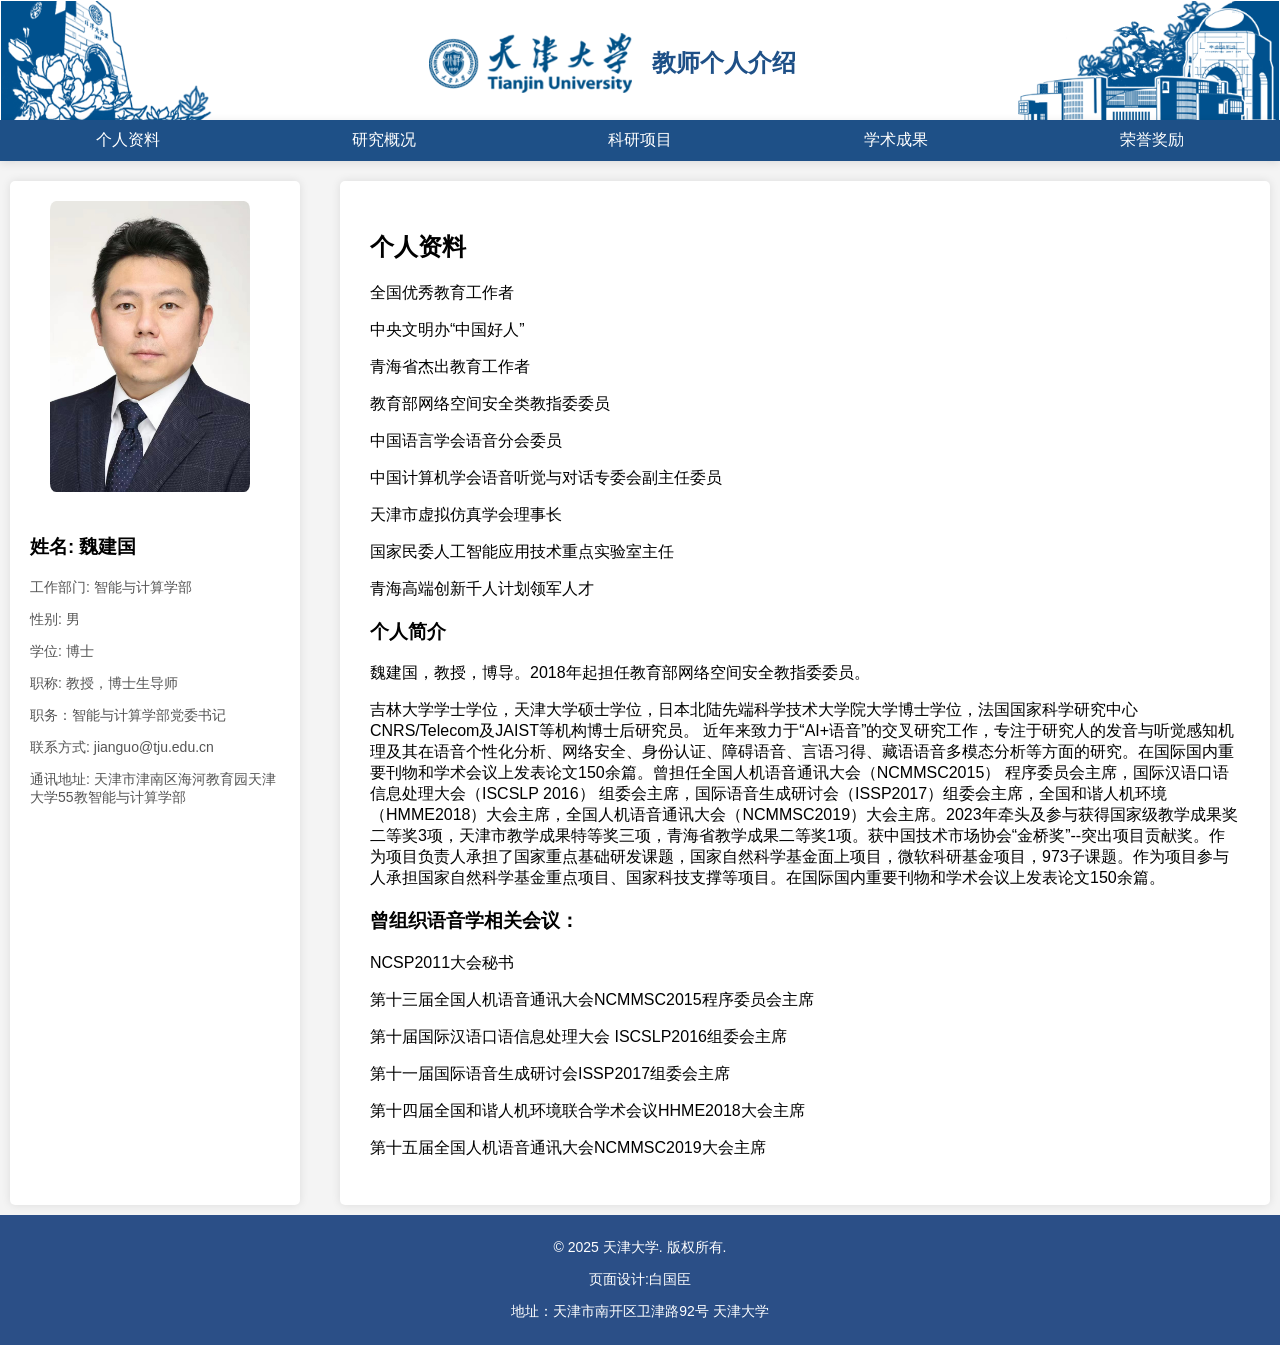
==== index.html @ ad2f8767 "Add files via upload" ====
<!-- 🌥️2025年7月2日🌧️-->
<!-- 第10.3版本-->
<!-- 更新内容：
    1. 增加手势切换操作；
-->

<!-- 🌧️2025年7月1日🌥️-->
<!-- 第10.2版本-->
<!-- 更新内容：
    1. 使用本地jquery；
-->


<!-- ⛈️2025年6月30日-->
<!-- 第10版本-->
<!-- 更新内容：
    1. 多平台兼容性；
    2. 修复页面不显示的问题；
-->
<!-- 🌦️2024年11月18日☀️-->
<!-- 第9版本-->
<!-- 更新内容：
    1. 更新页面；
    2. 加入jQuery;
-->


<!DOCTYPE html>
<html lang="zh">

<head>
    <meta charset="UTF-8">
    <meta name="viewport" content="width=device-width, initial-scale=1.0">
    <title>🎓魏建国教授</title>
    <link rel="stylesheet" href="styles.css">

    <!-- <script src="https://lf3-cdn-tos.bytecdntp.com/cdn/expire-1-M/jquery/3.5.0/jquery.min.js"></script> -->
    <script src="jquery.min.js"></script>
    <!-- <script src="https://apps.bdimg.com/libs/jquery/3.5.0/jquery.min.js"></script> -->
</head>

<body>
    <!-- Header区域 -->
    <div class="header-background">
        <div class="header-content">
            <!-- 左侧：插图 -->
            <div class="header-left">
                <img src="logo_yx_left.png" alt="插图" class="illustration">
            </div>
            <!--中间：logo标题-->
            <div class="header-center">
                <img src="logo.png" alt="网站logo" class="logo">
                <h1> 教师个人介绍</h1>
            </div>
            <!-- 右侧：插图 -->
            <div class="header-right">
                <img src="logo_yx_right.png" alt="插图" class="illustration">
            </div>
        </div>
    </div>

    <!-- 导航栏 -->
    <ul class="navbar">
        <li class="nav-item" data-target="profile">个人资料</li>
        <li class="nav-item" data-target="research">研究概况</li>
        <li class="nav-item" data-target="projects">科研项目</li>
        <li class="nav-item" data-target="publications">学术成果</li>
        <li class="nav-item" data-target="awards">荣誉奖励</li>
    </ul>

    <div class="container">
        <!-- 左侧个人信息 -->
        <div class="sidebar">
            <img src="wei.png" alt="头像" class="avatar">
            <div class="profile-info">
                <h3>姓名: 魏建国</h3>
                <p>工作部门: 智能与计算学部</p>
                <p>性别: 男</p>
                <p>学位: 博士</p>
                <p>职称: 教授，博士生导师</p>
                <p>职务：智能与计算学部党委书记</p>
                <p>联系方式: jianguo@tju.edu.cn</p>
                <p>通讯地址: 天津市津南区海河教育园天津大学55教智能与计算学部</p>
            </div>
        </div>

        <!-- 右侧内容区 -->
        <div class="main-content">
            <!-- 模块内容 -->
            <div class="content">
                <div id="profile" class="module">
                    <h2>个人资料</h2>

                    <p>全国优秀教育工作者</p>
                    <p>中央文明办“中国好人”</p>
                    <p>青海省杰出教育工作者</p>
                    <p>教育部网络空间安全类教指委委员</p>
                    <p>中国语言学会语音分会委员</p>
                    <p>中国计算机学会语音听觉与对话专委会副主任委员</p>
                    <p>天津市虚拟仿真学会理事长</p>
                    <p>国家民委人工智能应用技术重点实验室主任</p>
                    <p>青海高端创新千人计划领军人才</p>

                    <h3>个人简介</h3>
                    魏建国，教授，博导。2018年起担任教育部网络空间安全教指委委员。
                    <p>吉林大学学士学位，天津大学硕士学位，日本北陆先端科学技术大学院大学博士学位，法国国家科学研究中心CNRS/Telecom及JAIST等机构博士后研究员。
                        近年来致力于“AI+语音”的交叉研究工作，专注于研究人的发音与听觉感知机理及其在语音个性化分析、网络安全、身份认证、障碍语音、言语习得、藏语语音多模态分析等方面的研究。在国际国内重要刊物和学术会议上发表论文150余篇。曾担任全国人机语音通讯大会（NCMMSC2015）
                        程序委员会主席，国际汉语口语信息处理大会（ISCSLP 2016）
                        组委会主席，国际语音生成研讨会（ISSP2017）组委会主席，全国和谐人机环境（HMME2018）大会主席，全国人机语音通讯大会（NCMMSC2019）大会主席。2023年牵头及参与获得国家级教学成果奖二等奖3项，天津市教学成果特等奖三项，青海省教学成果二等奖1项。获中国技术市场协会“金桥奖”--突出项目贡献奖。作为项目负责人承担了国家重点基础研发课题，国家自然科学基金面上项目，微软科研基金项目，973子课题。作为项目参与人承担国家自然科学基金重点项目、国家科技支撑等项目。在国际国内重要刊物和学术会议上发表论文150余篇。

                    <h3>曾组织语音学相关会议：</h3>
                    <p>NCSP2011大会秘书</p>
                    <p>第十三届全国人机语音通讯大会NCMMSC2015程序委员会主席</p>
                    <p>第十届国际汉语口语信息处理大会 ISCSLP2016组委会主席</p>
                    <p>第十一届国际语音生成研讨会ISSP2017组委会主席</p>
                    <p>第十四届全国和谐人机环境联合学术会议HHME2018大会主席</p>
                    <p>第十五届全国人机语音通讯大会NCMMSC2019大会主席</p>
                </div>
                <div id="research" class="module">
                    <h2>研究概况</h2>
                    <p>团队在言语科学及人工智能相关领域主要开展工作包括：1）人机智能交互 2）医学图像处理 3）语音机器学习 4）发音观测系统 5）智能感知 6）视听多媒体认知计算
                        7）类脑智能计算等与语音识别、信号处理和医疗健康等相关领域的研究，以期为语音学相关领域在学术和应用等方面的发展做出一定的贡献和推动。</p>

                    <div class="research-content">
                        <h3>科研设备</h3>
                        <p>团队目前拥有的硬件配置包括：静音室（1间）、配套实践室（1间）、机器人（2台）、三维打印机（3台）、超声仪（6台）、EMA、PEG、EPGG、电声门仪、光声门仪、根据学生人数配备的专用笔记本（或台式电脑）、工作站（4台）等硬件设备。软件配置包括：实验室传承的研究课题的处理系统
                            和自身研制和改装的数据采集设备。</p>

                        <h3>团队研究内容</h3>
                        <h4>1. 人机智能交互</h4>
                        <div class="research-item">
                            <img src="1.png" alt="交互" class="research_img">
                            <p class="research-description">图1 人机交互设备. a: 人机智能交互整体架构. b: 交互式传感器（组件传感器和装配）</p>
                        </div>

                        <h4>2. 发音相关医学图像处理</h4>
                        <div class="research-item">
                            <img src="2.png" alt="处理" class="research_img">
                            <p>图2 医学图像处理. a: 舌运动超声成像轮廓提取. b: 舌运动磁共振成像轮廓提取.</p>
                            <p class="research-description">
                                医学图像处理是一个快速发展的领域，其中舌运动的图像分析是研究的热点之一。舌运动超声成像轮廓提取和舌运动磁共振成像轮廓提取是该领域的核心技术。通过精确提取舌头的轮廓，我们可以深入研究舌头的运动规律，为言语病理学、语音识别等领域提供重要的数据支持。超声成像具有实时性强、无辐射等优点，适用于动态舌运动的研究；而磁共振成像则能提供高分辨率的图像，有助于对舌头内部结构的精细分析。两种成像方式的结合，将为我们全面了解舌运动提供更丰富的影像学信息。
                            </p>
                        </div>

                        <h4>3. 个性化语音机理研究</h4>
                        <div class="research-item">
                            <img src="3.png" alt="个性化" class="research_img">
                            <p>图3 应用于个性化机理的机器学习.</p>
                            <p class="research-description">
                                个性化语音机理研究是一个旨在深入理解人类语音个性化特征的跨学科研究领域。它结合了语音学、声学、语言学、计算机科学等多个学科，旨在揭示不同个体在发音方式、声学特征、语言习惯等方面的差异，并建立相应的数学模型和计算方法。
                            </p>
                        </div>

                        <h4>4. 新型发音运动观测系统</h4>
                        <div class="research-item">
                            <img src="4_1.png" alt="发音" class="research_img">
                            <p>图4-1 发音观测系统的数据采集设备. a: 口鼻气流计. b: 声带观测系统.</p>
                            <p class="research-description">
                                发音观测系统是语音学研究和语音病理学诊断的重要工具，它通过采集发音过程中的各种生理和声学信号，帮助我们深入了解发音机制，诊断发音障碍，并为语音合成、语音识别等应用提供基础数据。
                            </p>
                            <p>口鼻气流计是一种用于测量口鼻气流速率和气量的仪器。它通过放置在口鼻处的传感器，实时监测说话者在发音过程中呼出的气流。</p>
                            <p>声带观测系统用于直接观察声带的振动，从而了解声带的运动模式、振动幅度和闭合程度等信息。</p>

                            <img src="4_2.png" alt="发音" class="research_img">
                            <p>图4-2 基于超声成像的多模态数据分析系统设备. a: 系统架构. b: 数据采集头盔. c: 可更换数据采集组件. d: 一体式采集设备. e: 可穿戴设备. f:
                                采集相关传感器.
                            </p>

                        </div>

                        <h4>5. 智能感知</h4>
                        <div class="research-item">
                            <img src="5.png" alt="感知" class="research_img">
                            <p>图5 人脑听觉系统启发的多模态听觉前端计算模型.</p>
                            <p class="research-description">
                                人脑的听觉系统是一个极其复杂的系统，它能够从嘈杂的环境中提取出有用的声音信息，并进行高效的处理和理解。受到人脑听觉系统的启发，研究者们提出并发展了多模态听觉前端计算模型，旨在模拟人脑的听觉处理过程，提升机器对音频信息的感知和理解能力。
                            </p>
                        </div>

                        <h4>6. 视听多媒体认知计算</h4>
                        <div class="research-item">
                            <img src="6.png" alt="媒体" class="research_img">
                            <p>图6 视听多媒体认知计算. a: 技术框架. b: 表现系统.</p>
                        </div>

                        <h4>7. 类脑智能计算</h4>
                        <div class="research-item">
                            <img src="7.png" alt="类脑" class="research_img">
                            <p>图7 仿脑架构神经网络</p>
                        </div>
                    </div>


                </div>
                <div id="projects" class="module">
                    <h2>科研项目</h2>

                    <p>• 国家自然科学基金联合基金项目：面向远场并发声学事件的深度实时分离研究，主持</p>
                    <p>• 国家自然科学基金面上项目：基于自适应频率尺度变换的骨导鼾声识别关键技术研究，主持</p>
                    <p>• 国家自然科学基金面上项目：基于观测图像的发音器官运动合成研究，主持</p>
                    <p>• 国家重点研发计划课题：刑事执行监督多源异构信息自动提取、分析匹配和信息交换关键技术与装备，主持</p>
                    <p>• 973子课题：面向互联网规模的群体用户语音交互建模与验证研究，主持</p>
                    <p>• 国家自然科学基金重点项目：语音产生过程的神经生理建模与控制，参与</p>
                    <p>• 国家科技支撑子课题：数字家庭服务仿真与验证系统研究，参与</p>


                </div>
                <div id="publications" class="module">
                    <h2>学术成果</h2>


                    <h3>学术论文</h3>
                    <div class="papers-list">
                        <div class="paper-item">
                            <p class="paper-title"> Zhang R, Wei J, Lu X, et al. Unsupervised Adaptive Speaker
                                Recognition by Coupling-Regularized Optimal Transport. IEEE/ACM Transactions on Audio,
                                Speech, and Language Processing. 2024.</p>
                            <p class="paper-title">Zhang R, Wei J, Lu X, et al. Self-Supervised Domain Exploration with
                                an Optimal Transport Regularization for Open Set Cross-Domain Speech Emotion
                                Recognition. Paper presented at: ICASSP 2024-2024 IEEE International Conference on
                                Acoustics, Speech and Signal Processing (ICASSP)2024.</p>
                            <p class="paper-title"> Zhang H, Lu W, Wei J, Huang X, Yang X, Lu X. Efficient Singular
                                Spectrum Mode Ensemble for Extracting Wide-Band Components in Overlapping Spectral
                                Environments. IEEE Transactions on Signal Processing. 2024. 2. </p>
                            <p class="paper-title"> Yang X, Ke W, Wei J. Plug-and-play learnable EMD module for
                                time-domain speech separation. Applied Acoustics. 2024;226:110210.</p>
                            <p class="paper-title"> Yang W, Wei J, Lu W, Li L, Lu X. Robust Channel Learning for
                                Large-Scale Radio Speaker Verification. arXiv preprint arXiv:240610956. 2024.</p>
                            <p class="paper-title"> Xie Z, Wei J, Lu W, Li Z, Wang C, Zhang G. EEG-Based Fast Auditory
                                Attention Detection in Real-Life Scenarios Using Time-Frequency Attention Mechanism.
                                Paper presented at: ICASSP 2024-2024 IEEE International Conference on Acoustics, Speech
                                and Signal Processing (ICASSP)2024.</p>
                            <p class="paper-title"> Wei J, Bai G, Lu W, Dang J. Decoding the dancing of the tongue: A
                                model-based learning approach to phonetic targets in coarticulation. The Journal of the
                                Acoustical Society of America. 2024;156(4):2485-2496.</p>
                            <p class="paper-title"> Wang X, Lu W, Li S, Zheng K, Xu J, Wei J. Semisupervised Medical
                                Image Segmentation through Prototype‐Based Mutual Consistency Learning. International
                                Journal of Intelligent Systems. 2024;2024(1):9928155.</p>
                            <p class="paper-title"> Sun Z, Hou Q, Tijsseling AS, Lian J, Wei J. Smoothed particle
                                hydrodynamics with diffusive flux for advection–diffusion equation with discontinuities.
                                Computers & Mathematics with Applications. 2024;160:70-85.</p>
                            <p class="paper-title"> Li Y, Wei J, Fang Q, Lu X. Evaluation of an Improved Ultrasonic
                                Imaging Helmet for Observing Articulatory Data. Paper presented at: ICASSP 2024-2024
                                IEEE International Conference on Acoustics, Speech and Signal Processing (ICASSP)2024.
                            </p>
                            <p class="paper-title"> Li G, Hou J, Liu Y, Wei J. MVIB-DVA: Learning minimum sufficient
                                multi-feature speech emotion embeddings under dual-view aware. Expert Systems with
                                Applications. 2024;246:123110.</p>
                            <p class="paper-title"> Lei X, Lu W, Yong J, Wei J. RFF-PoseNet: A 6D Object Pose Estimation
                                Network Based on Robust Feature Fusion in Complex Scenes. Electronics. 2024;13(17):3518.
                            </p>
                            <p class="paper-title"> Lei X, Lu W, Yong J, Wei J. A Robust AR-DSNet Tracking Registration
                                Method in Complex Scenarios. Electronics. 2024;13(14):2807.</p>
                            <p class="paper-title"> Ke W, Hou Q, Liu Y, Song X, Wei J. SARN: Script-Aware Recognition
                                Network for scene multilingual text recognition. Expert Systems with Applications.
                                2024;250:123753.</p>
                            <p class="paper-title"> Jia Y, Wei J, Wang X, et al. Graphologue: Bridging RDBMS and Graph
                                Databases with Natural Language Interfaces. Paper presented at: International Conference
                                on Database Systems for Advanced Applications2024.</p>
                            <p class="paper-title"> Hou Q, Li Y, Singh VP, Sun Z, Wei J. Physics-informed neural network
                                for solution of forward and inverse kinematic wave problems. Journal of Hydrology.
                                2024;633:130934.</p>
                            <p class="paper-title"> Guo N, Wei J, Li Y, Lu W, Tao J. Zero-shot voice conversion based on
                                feature disentanglement. Speech Communication. 2024;165:103143.</p>
                            <p class="paper-title"> Guo M, Wei J, Zhang R, Zhao Y, Fang Q. Multi-modal co-learning for
                                silent speech recognition based on ultrasound tongue images. Speech Communication.
                                2024;165:103140.</p>
                            <p class="paper-title"> Deng T, Wei J, Yang J, et al. Breaking the Corpus Bottleneck for
                                Multi-dialect Speech Recognition with Flexible Adapters. Paper presented at:
                                International Conference on Artificial Neural Networks2024.</p>
                            <p class="paper-title"> Chu R, Wei J, Lu W, Dong C, Chen Y. MFS-DBF: A trustworthy
                                multichannel feature sieve and decision boundary formulation system for Obstructive
                                Sleep Apnea detection. Computers in Biology and Medicine. 2024;179:108842.</p>
                            <p class="paper-title"> Zhu Z, Chi Y, Zhang Z, Honda K, Wei J. Transvelar nasal coupling
                                contributing to speaker characteristics in non-nasal vowels. Paper presented at: Proc.
                                Interspeech2023.</p>
                            <p class="paper-title"> Zhao Y, Wei J. Holistic Spatial Reasoning for Chinese Spatial
                                Language Understanding. Applied Sciences. 2023;13(21):11712.</p>
                            <p class="paper-title"> Zhao Y, Fei H, Cao Y, et al. Constructing holistic spatio-temporal
                                scene graph for video semantic role labeling. Paper presented at: Proceedings of the
                                31st ACM International Conference on Multimedia2023.</p>
                            <p class="paper-title"> Zhang R, Wei J, Lu X, et al. TMS: Temporal multi-scale in time-delay
                                neural network for speaker verification. Applied Intelligence. 2023;53(22):26497-26517.
                            </p>
                            <p class="paper-title"> Zhang R, Wei J, Lu X, et al. Optimal transport with a diversified
                                memory bank for cross-domain speaker verification. Paper presented at: ICASSP 2023-2023
                                IEEE International Conference on Acoustics, Speech and Signal Processing (ICASSP)2023.
                            </p>
                            <p class="paper-title"> Zhang R, Wei J, Lu X, et al. Self-supervised learning based domain
                                regularization for mask-wearing speaker verification. Speech Communication.
                                2023;152:102953.</p>
                            <p class="paper-title"> Zhang R, Wei J, Lu X, et al. SOT: Self-supervised Learning-Assisted
                                Optimal Transport for Unsupervised Adaptive Speech Emotion Recognition. Paper presented
                                at: Proc. INTERSPEECH2023.</p>
                            <p class="paper-title"> Yu Z, Jin D, Wei J, et al. TeKo: Text-Rich Graph Neural Networks
                                With External Knowledge. IEEE Transactions on Neural Networks and Learning Systems.
                                2023.</p>
                            <p class="paper-title"> Yong J, Wei J, Wang Y, Dang J, Sun Y. Design and Fabrication of
                                Mobile Visual Emergency Command Hall Based on Virtual Reality. Paper presented at: 2023
                                IEEE 3rd International Conference on Data Science and Computer Application (ICDSCA)2023.
                            </p>
                            <p class="paper-title"> Yong J, Wei J, Wang Y, Dang J, Lei X, Lu W. Heterogeneity in
                                extended reality influences procedural knowledge gain and operation training. IEEE
                                Transactions on Learning Technologies. 2023;16(6):1014-1033.</p>
                            <p class="paper-title"> Yong J, Dang J, Wang Y, Wei J, Lu Y. Research and Exploration on
                                Innovation and Entrepreneurship Practice Education System for Railway Transportation
                                Specialists. Paper presented at: International Conference of Pioneering Computer
                                Scientists, Engineers and Educators2023.</p>
                            <p class="paper-title"> Yangzhuoma Q, Khysru K, Maji W, Wei J. Research on the
                                classification method of knowledge question intention for Tibetan language curriculum.
                                Paper presented at: Proceedings of the 5th ACM International Conference on Multimedia in
                                Asia Workshops2023.</p>
                            <p class="paper-title"> Yang Z, Khysru K, Zhu Y, Daijicuo L, Wei J. Automatic Labeling of
                                Tibetan Prosodic Boundary Based on Speech Synthesis Tasks. Paper presented at:
                                Proceedings of the 5th ACM International Conference on Multimedia in Asia Workshops2023.
                            </p>
                            <p class="paper-title"> Yang X, Zhang H, Lu Y, et al. LaSNet: An end-to-end network based on
                                steering vector filter for sound source localization and separation. Applied Acoustics.
                                2023;212:109562.</p>
                            <p class="paper-title"> Yang J, Wei J, Khysru K, et al. Effective Fine-tuning Method for
                                Tibetan Low-resource Dialect Speech Recognition. Paper presented at: 2023 Asia Pacific
                                Signal and Information Processing Association Annual Summit and Conference (APSIPA
                                ASC)2023.</p>
                            <p class="paper-title"> Liu J, Hou Q, Wei J, Sun Z. ESR-PINNs: Physics-informed neural
                                networks with expansion-shrinkage resampling selection strategies. Chinese Physics B.
                                2023;32(7):070702.</p>
                            <p class="paper-title"> Li Z, Zhang G, Wang L, Wei J, Dang J. Emotion recognition using
                                spatial-temporal EEG features through convolutional graph attention network. Journal of
                                Neural Engineering. 2023;20(1):016046.</p>
                            <p class="paper-title"> Li G, Hou J, Liu Y, Wei J. MPAF-CNN: Multiperspective aware and
                                fine-grained fusion strategy for speech emotion recognition. Applied Acoustics.
                                2023;214:109658.</p>
                            <p class="paper-title"> Khysru K, Wei J. Bone whistle modeling method based on robust scan
                                point tracking. Frontiers in Ecology and Evolution. 2023;11:1174739.</p>
                            <p class="paper-title"> Ke W, Wei J, Xiong N, Hou Q. GSS: A group similarity system based on
                                unsupervised outlier detection for big data computing. Information Sciences.
                                2023;620:1-15.</p>
                            <p class="paper-title"> Ke W, Wei J, Hou Q, Feng H. Rethinking text rectification for scene
                                text recognition. Expert Systems with Applications. 2023;219:119647.</p>
                            <p class="paper-title"> Jin G, Zhai J, Wei J. CAA-Net: End-to-end two-branch feature
                                attention network for single image dehazing. IEICE Transactions on Fundamentals of
                                Electronics, Communications and Computer Sciences. 2023;106(1):1-10.</p>
                            <p class="paper-title"> Jin D, Feng B, Guo S, Wang X, Wei J, Wang Z. Local-global defense
                                against unsupervised adversarial attacks on graphs. Paper presented at: Proceedings of
                                the AAAI Conference on Artificial Intelligence2023.</p>
                            <p class="paper-title"> Jia Y, Wei J, Chen Z, Xu D, Han L, Liu Y. Hypermatch: Knowledge
                                hypergraph question answering based on sequence matching. Paper presented at:
                                International Conference on Database Systems for Advanced Applications2023.</p>
                            <p class="paper-title"> Hu Y, Lu W, Wei J, Xu J, Ma M. A watermark detection scheme based on
                                non-parametric model applied to mute machine voice. Multimedia Tools and Applications.
                                2023;82(29):44763-44782.</p>
                            <p class="paper-title"> Hou Q, Du H, Sun Z, Wang J, Wang X, Wei J. PINN‐CDR: A Neural
                                Network‐Based Simulation Tool for Convection‐Diffusion‐Reaction Systems. International
                                Journal of Intelligent Systems. 2023;2023(1):2973249.</p>
                            <p class="paper-title"> Ding J, Xu J, Wei J, Tang J, Guo F. A multi-scale multi-model deep
                                neural network via ensemble strategy on high-throughput microscopy image for protein
                                subcellular localization. Expert Systems with Applications. 2023;212:118744.</p>
                            <p class="paper-title"> Cai Y, Wei J, Duan J, Hou Q. An Improved GPU Acceleration Framework
                                for Smoothed Particle Hydrodynamics. Paper presented at: International Conference on
                                Algorithms and Architectures for Parallel Processing2023.</p>
                            <p class="paper-title"> Zheng K, Xu J, Wei J. Double noise mean teacher self-ensembling
                                model for semi-supervised tumor segmentation. Paper presented at: ICASSP 2022-2022 IEEE
                                International Conference on Acoustics, Speech and Signal Processing (ICASSP)2022.</p>
                            <p class="paper-title"> Zhao Y, Wei J, Lin Z, Sun Y, Zhang M, Zhang M. Visual spatial
                                description: Controlled spatial-oriented image-to-text generation. arXiv preprint
                                arXiv:221011109. 2022.</p>
                            <p class="paper-title"> Zhang R, Wei J, Lu W, et al. Cs-rep: Making speaker verification
                                networks embracing re-parameterization. Paper presented at: ICASSP 2022-2022 IEEE
                                International Conference on Acoustics, Speech and Signal Processing (ICASSP)2022.</p>
                            <p class="paper-title"> Zhang K, Gong C, Lu W, Wang L, Wei J, Liu D. Joint and adversarial
                                training with ASR for expressive speech synthesis. Paper presented at: ICASSP 2022-2022
                                IEEE International Conference on Acoustics, Speech and Signal Processing (ICASSP)2022.
                            </p>
                            <p class="paper-title"> Yu Q, Gao J, Wei J, Li J, Tan KC, Huang T. Improving multispike
                                learning with plastic synaptic delays. IEEE Transactions on Neural Networks and Learning
                                Systems. 2022;34(12):10254-10265.</p>
                            <p class="paper-title"> Yang X, Wei J. DMANET: Deep Learning-Based Differential Microphone
                                Arrays for Multi-Channel Speech Separation. Paper presented at: ICASSP 2022-2022 IEEE
                                International Conference on Acoustics, Speech and Signal Processing (ICASSP)2022.</p>
                            <p class="paper-title"> Xie M, Yu Y, Chen R, Li H, Wei J, Sun Q. Accountable outsourcing
                                data storage atop blockchain. Computer Standards & Interfaces. 2022;82:103628.</p>
                            <p class="paper-title"> Tadele F, Wei J, Honda K, Zhang R, Yang W. Effect of Language
                                Mixture on Speaker Verification: An Investigation with Amharic, English, and Mandarin
                                Chinese. Paper presented at: International Conference on Artificial Intelligence and
                                Security2022.</p>
                            <p class="paper-title"> Lu W, Zhao X, Guo N, et al. One-shot emotional voice conversion
                                based on feature separation. Speech Communication. 2022;143:1-9.</p>
                            <p class="paper-title"> Li N, Jin D, Wei J, Huang Y, Xu J. Functional brain abnormalities in
                                major depressive disorder using a multiscale community detection approach. Neuroscience.
                                2022;501:1-10.</p>
                            <p class="paper-title"> Li G, Chen J, Liu Y, Wei J. wUnet: A new network used for ultrasonic
                                tongue contour extraction. Speech Communication. 2022;141:68-79.</p>
                            <p class="paper-title"> Khysru K, Yangzom, Wei J. Tibetan Language Model Based on Language
                                Characteristics. Paper presented at: International Conference on Artificial Intelligence
                                and Security2022.</p>
                            <p class="paper-title"> Khysru K, Wei J, Dang J. Research on Tibetan Speech Recognition
                                Based on the Am-do Dialect. Computers, Materials & Continua. 2022;73(3).</p>
                            <p class="paper-title"> Khysru K, Qie Y, Shi H, Sun Q, Wei J. Lhasa Dialect Recognition of
                                Different Phonemes Based on TDNN Method. Paper presented at: International Conference on
                                Artificial Intelligence and Security2022.</p>
                            <p class="paper-title"> Jiu Y, Jianguo W, Yangping W, Jianwu D, Xiaomei L. Fingertip
                                interactive tracking registration method for AR assembly system. Advances in
                                Computational Intelligence. 2022;2(2):19.</p>
                            <p class="paper-title"> Hu Y, Lu W, Ma M, Sun Q, Wei J. A semi fragile watermarking
                                algorithm based on compressed sensing applied for audio tampering detection and
                                recovery. Multimedia Tools and Applications. 2022;81(13):17729-17746.</p>
                            <p class="paper-title"> Dong H, Li N, Fan L, Wei J, Xu J. Integrative interaction of
                                emotional speech in audio-visual modality. Frontiers in Neuroscience. 2022;16:797277.
                            </p>
                            <p class="paper-title"> Chi Y, Honda K, Wei J. Near-infrared photoglottography for measuring
                                multiple glottal events. JASA Express Letters. 2022;2(10).</p>
                            <p class="paper-title"> Mingdong Zhang; Chaoyu Dong; Dongming Zhang; Ming-Lang Tseng;
                                Jianguo Wei; Naixue Xiong，An Intelligent Classification Diagnosis based on Blood Oxygen
                                Saturation Signals for Medical Data Supply Chain Including COVID-19 in Industry 5.0，IEEE
                                Trans. Ind. Informatics: 22 February 2022</p>
                            <p class="paper-title"> Ruiteng Zhang, Jianguo Wei, Wenhuan Lu, Lin Zhang, Yantao Ji, Junhai
                                Xu, Xugang Lu. CS-REP: Making Speaker Verification Networks Embracing
                                Re-Parameterization. ICASSP-2022. 7082-7086 </p>
                            <p class="paper-title"> Xiaokang Yang and Jianguo Wei, “DMANet: Deep learning-based
                                differential microphone arrays for multi- channel speech separation,” in ICASSP
                                2022-2022 IEEE International Conference on Acoustics, Speech and Sig- nal Processing
                                (ICASSP). IEEE, 2022, pp. 4363–4367. </p>
                            <p class="paper-title"> Yujie Chi, Kiyoshi Honda, Jianguo Wei: Near-Infrared
                                Photoglottography for Measuring Multiple Glottal Events. Jasa Express Lett, 2, 105203
                                (2022).</p>
                            <p class="paper-title"> Kaili Zhang, ChengGong, Wenhuan Lu, Longbiao Wang, Jianguo Wei,
                                Dawei Liu : Joint and Adversarial Training with ASR for Expressive Speech Synthesis.
                                ICASSP 2022: 6322-6326.</p>
                            <p class="paper-title"> Zhang, Z., Zhang, J., Wei, J., Honda, K., Kitamura, T. (2022)
                                Vocal-Tract Area Functions with Articulatory Reality for Tract Opening. Proc.
                                Interspeech 2022, 4691-4694</p>
                            <p class="paper-title"> Chao Li , Baolin Liu, Jianguo Wei:Reconstruction of natural images
                                from evoked brain activity with a dictionary-based invertible encoding procedure.
                                Neurocomputing 456: 338-351 (2021)</p>
                            <p class="paper-title"> Mingdong Zhang , Ronghe Chu, Chaoyu Dong , Jianguo Wei , Wenhuan Lu
                                , Naixue Xiong :Residual Learning Diagnosis Detection: An Advanced Residual Learning
                                Diagnosis Detection System for COVID-19 in Industrial Internet of Things. IEEE Trans.
                                Ind. Informatics17(9): 6510-6518 (2021)</p>
                            <p class="paper-title"> Zhiyuan Tan, Jianguo Wei, Junhai Xu, Yuqing He, Wenhuan Lu:Zero-Shot
                                Voice Conversion with Adjusted Speaker Embeddings and Simple Acoustic Features. ICASSP
                                2021: 5964-5968</p>
                            <p class="paper-title"> Yujie Chi, Kiyoshi Honda, Jianguo Wei:Portable Photoglottography for
                                Monitoring Vocal Fold Vibrations in Speech Production.ICASSP 2021: 6438-6442</p>
                            <p class="paper-title"> Zhongjie Li, Gaoyan Zhang, Jianwu Dang, Longbiao Wang, Jianguo Wei:
                                Multi-Modal Emotion Recognition Based On deep Learning Of EEG And Audio Signals.IJCNN
                                2021: 1-6</p>
                            <p class="paper-title"> Di Jin , Xiaobao Wang , Mengquan Liu , Jianguo Wei , Wenhuan Lu ,
                                Françoise Fogelman-Soulié :Identification of Generalized Semantic Communities in Large
                                Social Networks. IEEE Trans. Netw. Sci. Eng. 7(4): 2966-2979 (2020)</p>
                            <p class="paper-title"> Zhao Zhang, Kiyoshi Honda, Jianguo Wei:Retrieving Vocal-Tract
                                Resonance and anti-Resonance From High-Pitched Vowels Using a Rahmonic Subtraction
                                Technique. ICASSP2020: 7359-7363</p>
                            <p class="paper-title"> Chao Li, Baolin Liu, Jianguo Wei:Visual Encoding and Decoding of the
                                Human Brain Based on Shared Features. IJCAI 2020: 738-744</p>
                            <p class="paper-title"> Ruiteng Zhang, Jianguo Wei, Wenhuan Lu, Longbiao Wang, Meng Liu, Lin
                                Zhang, Jiayu Jin, Junhai Xu :ARET: Aggregated Residual Extended Time-Delay Neural
                                Networks for Speaker Verification. INTERSPEECH 2020: 946-950</p>
                            <p class="paper-title"> Lin Zhang, Kiyoshi Honda, Jianguo Wei, Seiji Adachi:Regional
                                Resonance of the Lower Vocal Tract and its Contribution to Speaker Characteristics.
                                INTERSPEECH 2020: 1391-1395</p>
                            <p class="paper-title"> Jin Gu, Baolin Liu, Weiran Yan, Qiaomu Miao, Jianguo Wei:
                                Investigating the Impact of the Missing Significant Objects in Scene Recognition Using
                                Multivariate Pattern Analysis. Frontiers Neurorobotics 14: 597471 (2020)</p>
                            <p class="paper-title"> Ju Zhang, Kiyoshi Honda, Jianguo Wei, and Tatsuya Kitamura,
                                “Morphological characteristics of male and female hypopharynx: A magnetic resonance
                                imaging-based study,” Journal of the Acoustical Society of America, Vol. 145, 2, pp.
                                734-748, 2019.</p>
                            <p class="paper-title"> Wenhuan Lu; Zhe Wang ; Yuqing He ; Hong Yu ; Naixue Xiong ; Jianguo
                                Wei,Breast Cancer Detection Based on Merging Four Modes Mri Using Convolutional Neural
                                Networks, ICASSP 2019, Brighton, England, May 12-17, 2019.</p>
                            <p class="paper-title"> Yujie Chi, Kiyoshi Honda, and Jianguo Wei, “Glottographic and
                                aerodynamic analysis on consonant aspiration and onset F0 in Mandarin Chinese,” ICASSP
                                2019, Brighton, England, May 12-17, 2019.</p>
                            <p class="paper-title"> Xiaohan Zhang, Chongke Bi, Kiyoshi Honda, Wenhuan Lu and Jianguo
                                Wei, Individual Difference of Relative Tongue Size and its Acoustic Effects,
                                Interspeech2019</p>
                            <p class="paper-title"> Kowovi Comivi Alowonou, Jianguo Wei, Wenhuan Lu, Zhicheng Liu,
                                Kiyoshi Honda and Jianwu Dang, An Acoustic and Articulatory Study of Ewe Vowels: A
                                Comparative Study of Male and Female, Interspeech2019</p>
                            <p class="paper-title"> Qiang Fang, Hequn Li, Jianguo Wei, Jianrong Wang, Xiyu Wu, A
                                NONLINEAR 3D GEOMETRIC TONGUE MODEL, ICASSP 2018.</p>
                            <p class="paper-title"> Ju Zhang, Kiyoshi Honda, and Jianguo Wei, “Tooth visualization in
                                vowel production MR images for three-dimensional vocal tract modeling,” Speech
                                Communication, Vol. 96, pp. 37-48, 2017.</p>
                            <p class="paper-title"> Ran Luo, Qiang Fang, Jianguo Wei, Wenhuan Lu, Weiwei Xu, and Yin
                                Yangz，”Acoustic VR in the mouth: A real-time speech-driven visual tongue system,” IEEE
                                Virtual Reality 2017, Los Angeles, California, March 18-22, 2017.</p>
                            <p class="paper-title"> Shuo Li, Zhanjie Song, Wenhuan Lu, Daniel Sun, Jianguo Wei,
                                “Parameterization of LSB in self-recovery speech watermarking framework in big data
                                mining,” Security and Communication Networks, vol. 2017, article ID 3847092, 2017.</p>
                            <p class="paper-title"> Jianwu Dang, Jianguo Wei, Kiyoshi Honda, and Takayoshi Nakai, ”A
                                study on transvelar coupling for non-nasalized sounds,” Journal of Acoustical Society of
                                America, Vol. 139, 1, pp. 441-454, 2016</p>
                            <p class="paper-title"> Jianrong Wang, Yalong Wang, Jianguo Wei, and Ju Zhang “Continuous
                                ultrasound based tongue movement video synthesis from speech,” 2016 IEEE International
                                Conference on Acoustics, Speech and signal processing (ICASSP 2016), Shanghai, China,
                                Mar. 20-25, 2016.</p>
                            <p class="paper-title"> Jianron Wang, Ju Zhang, Ju, Kiyoshi Honda, Jianguo Wei, and Jianwu
                                Dang, “Audio-visual speech recognition integrating 3D lip information obtained from the
                                Kinect,” Multimedia Systems, Vol. 22, 3, pp. 315-323, 2016.</p>
                            <p class="paper-title"> Jianguo Wei, Jie Liu, Qiang Fang, Wenhuan Lu, and Jianwu Dang, “A
                                novel method for constructing 3D geometric articulatory model,” Journal of Signal
                                Processing Systems, Vol. 82, 2, pp 1-8, 2015.</p>
                            <p class="paper-title"> Jianguo Wei, Song Wang, Qingzhi Hou, and Jianwu Dang, “Generalized
                                finite difference time domain method and its application to acoustics,” Mathematical
                                Problems in Engineering, Vol. 2015, article ID 640305, 2015.</p>
                            <p class="paper-title"> Jianguo Wei, Song Wang, Wenhuan Lu, Qingzhi Hou, Qiang Fang, and
                                Jianwu Dang, “Multi-modal recording and modeling of vocal tract movements,” Multimedia
                                Tools and Applications, Vol. 74, 9, pp. 5247-5263, 2015.</p>
                            <p class="paper-title"> Jianguo Wei, Qiang Fang, Xinyuan Zheng, Wenhuan Lu, Yuqing He, and
                                Jianwu Dang, “Mapping ultrasound-based articulatory images and vowel sounds with a deep
                                neural network framework,” Multimedia Tools and Applications, Vol. 75, 9, pp. 5223-5245,
                                2015.</p>
                            <p class="paper-title"> Honghao Bao, Wenhuan Lu, Kiyoshi Honda, Jianguo Wei, Qiang Fang, and
                                Jianwu Dang, “Combined cine- and tagged-MRI for tracking landmarks on the tongue
                                surface,” INTERSPEECH 2015, Dresden, Germany, Sept. 6-10, 2015.</p>
                            <p class="paper-title"> Yujie Chi, Kiyoshi Honda, Jianguo Wei, Hui Feng, and Jianwu Dang,
                                “Measuring oral and nasal airflow in production of Chinese plosive,” INTERSPEECH 2015,
                                Dresden, Germany, Sept. 6-10, 2015.</p>
                            <p class="paper-title"> Chi Y, Honda K, Wei J, Feng H, Dang J. Measuring oral and nasal
                                airflow in production of Chinese plosive. Paper presented at: Sixteenth Annual
                                Conference of the International Speech Communication Association2015.</p>
                            <p class="paper-title"> Chen Y, Zhang J, Chen Y, Liu L, Wei J, Dang J. An articulatory
                                analysis of apical syllables in standard chinese. Paper presented at: 2015 International
                                Conference Oriental COCOSDA held jointly with 2015 Conference on Asian Spoken Language
                                Research and Evaluation (O-COCOSDA/CASLRE)2015.</p>
                            <p class="paper-title"> Bao H, Lu W, Honda K, Wei J, Fang Q, Dang J. Combined cine-and
                                tagged-MRI for tracking landmarks on the tongue surface. Paper presented at: Sixteenth
                                Annual Conference of the International Speech Communication Association2015.</p>
                            <p class="paper-title"> Zheng X, Wei J, Lu W, Fang Q, Dang J. Mapping between ultrasound and
                                vowel speech using DNN framework. Paper presented at: The 9th International Symposium on
                                Chinese Spoken Language Processing2014.</p>
                            <p class="paper-title"> Zhang J, Wei J, Zhang C, Huang D, Dang J. Visualization of mandarin
                                articulation driven by ultrasound data. Paper presented at: The 9th International
                                Symposium on Chinese Spoken Language Processing2014.</p>
                            <p class="paper-title"> Zhang C, Dang J, Zhang J, Wei J. Investigation on articulatory and
                                acoustic characteristics of dysarthria. Paper presented at: The 9th International
                                Symposium on Chinese Spoken Language Processing2014.</p>
                            <p class="paper-title"> Wang J, Zhang J, Wei J, Lu W, Dang J. Automatic speech recognition
                                under robot ego noises. Paper presented at: The 9th International Symposium on Chinese
                                Spoken Language Processing2014.</p>
                            <p class="paper-title"> Qiang Fang JW, Hu F. Reconstruction of mistracked articulatory
                                trajectories. 2014.</p>
                            <p class="paper-title"> Feng X, Wei J, Lu W, Dang J. Word semantic similarity calculation
                                based on domain knowledge and hownet. TELKOMNIKA Indonesian Journal of Electrical
                                Engineering. 2014;12(2):1143-1148.</p>
                            <p class="paper-title"> Fang Q, Liu J, Song C, Wei J, Lu W. A novel 3D geometric
                                articulatory model. Paper presented at: The 9th International Symposium on Chinese
                                Spoken Language Processing2014.</p>
                            <p class="paper-title"> Du XP, Zhang WP, Hou YF, Wei JG. Physiological Mandarin Speech
                                Corpus for the International Preparatory Students in China: Design and Initial
                                Application. Advanced Materials Research. 2014;989:5336-5340.</p>
                            <p class="paper-title"> Zhao C, Dang J, Wang Y, Wei J, Honda K. Individual variation of
                                morphological and acoustic effects of the nasal tract. Paper presented at: 2013 IEEE
                                China Summit and International Conference on Signal and Information Processing2013.</p>

                        </div>
                        <!-- 可以在这里继续添加更多论文 -->
                    </div>

                    <h3>授权及申请发明专利</h3>
                    <p> 1. 党建武; 黄典; 王洪翠; 魏建国, 电磁发音记录仪数据标注分析系统, 2013.10-2 023.10, 中国, ZL201310240717.9 (专利)</p>
                    <p>2. 路文焕;李硕; 魏建国; 宋占杰, 一种基于喷泉码的易碎水印自恢复技术, 2017.09-2027.09, 中国, ZL201710889149.3 (专利)</p>
                    <p>2. 路文焕;李硕; 魏建国; 宋占杰, 一种基于喷泉码的易碎水印自恢复技术, 2017.09-2027.09, 中国, ZL201710889149.3 (专利)</p>
                    <p>3. 侯庆志(#); 黄春营; 沈嘉渊; 魏建国; 党建武, 一种新型气液混流实验装置 , 2018.07.24 - 2036.06.27, 中国, ZL201610493512.5 (专利)
                    </p>
                    <p>4. 魏建国(#); 云闯; 喻梅; 徐天一; 高洁; 邢文涛, 基于项目的评分矩阵预测算法 , 2017.06.09, 中国, CN201710432179.1 (专利)</p>
                    <p>5. 魏建国(#); 杨帆; 王建荣; 喻梅; 徐天一; 岳帅, 基于深度数据的唇区域特征 提取和规范化方法 , 2017.03.22, 中国, CN201710173932.X (专利)
                    </p>
                    <p>6. 魏建国; 党建武; 何宇清; 赵校霆; 陈栓, 便携式口腔运动状态检测仪 , 2016.10.27, 中国, CN201610958508.1 (专利)</p>
                    <p>7. 侯庆志; 黄春营; 韩爱红; 魏建国; 党建武, 一种分析含截留气团管道瞬变流的 无网格粒子方法 , 2016.09.21, 中国, CN201610838421.0 (专利)</p>
                    <p>8. 路文焕; 魏建国; 李建; 方强; 侯庆志, 音频信号篡改检测与恢复的数字水印算法 , 2016.10.27, 中国, CN201610955253.3 (专利)</p>

                    <h3>最佳学生论文奖</h3>
                    <p class="paper-title">1. HongLiu; JianguoWei; WenhuanLu; QiangFang; LiangMa; Jianwu Dang,
                        Morphological Normalization of Vowels for Mandarin and Japanese,
                        第十二届全国人机语音通讯学术会议, 2013.08.03-2013.08.05</p>
                    <p class="paper-title">2. XiaoWei; JianguoWei; WenhuanLu, DeepSpectrumFeaturebased on Constant Q
                        Transform for Snore Sound Classification,
                        第十五届全国人机语音通讯学术会议(NCMMSC 2019), 西宁, 2019.8.14-2019.8.15</p>


                </div>
                <div id="awards" class="module">
                    <h2>荣誉奖励</h2>
                    <div class="timeline">
                        <div class="year">
                            <span>2023年</span>
                            <p>•2023年 国家级（研究生）教学成果二等奖（排名第一）</p>
                            <p>•2023年 国家级（研究生）教学成果二等奖（排名第二）</p>
                            <p>•2023年 国家级（研究生）教学成果二等奖（排名第二）</p>
                            <p>•2023年 国家级（研究生）教学成果二等奖（排名第二）</p>
                            <p>•2023年 国家级（本科生）教学成果二等奖（参与）</p>
                            <span>2022年</span>
                            <p>•2022年 天津市高等教育（研究生）教学成果特等奖（排名第一）</p>
                            <p>•2022年 天津市高等教育（研究生）教学成果特等奖（排名第二 ）</p>
                            <p>•2022年 中国技术市场协会金桥奖 项目突出贡献奖（排名第一）</p>
                            <span>2021年</span>
                            <p>•2021年 青海省教学成果二等奖（排名第一）</p>
                            <p>•2021年 青海省杰出教育工作者</p>
                            <p>•2021年 中央文明办 “中国好人” 榜单人物</p>
                            <p>•2021年 天津大学优秀硕士论文导师</p>
                            <span>更早时间</span>
                            <p>•2016年 天津大学本科毕业设计优秀指导教师</p>
                            <p>•2017年 天津大学“教工示范岗”</p>
                            <p>•2018年 青海民族大学 先进个人称号</p>
                            <p>•2019年 青海民族大学 优秀管理干部</p>
                            <p>•2019年 天津市工程专业优秀指导教师奖</p>
                            <p>•2020年 天津大学第十三届“我心目中的十佳好导师”</p>
                        </div>
                    </div>
                </div>
            </div>
        </div>
    </div>

    <script src="scripts.js"></script>
</body>
<footer class="footer">
    <p>&copy; 2025 天津大学. 版权所有.</p>
    <p>页面设计:白国臣</p>
    <p>地址：天津市南开区卫津路92号 天津大学</p>

</footer>


</html>
---- styles.css ----
/* General Styles */
body {
    font-family: Arial, sans-serif;
    margin: 0;
    padding: 0;
    background-color: #f4f4f4;
}

@media (max-width: 768px) {
  #research {
    width: 100%;
  }
}

img {
  max-inline-size: 100%;
  block-size: auto;
}

/* 背景区域 */
.header-background {
    height: 120px; /* 根据需要调整高度 */
    /*background-image: url('headerbackground.jpeg'); /* 设置背景图片 */
    background-color: #fff;
    background-size: cover; /* 背景图片自动覆盖区域 */
    background-position: center; /* 背景居中显示 */
    position: relative;
    width: 100%;
    box-shadow: 0 2px 3px rgba(8, 103, 205, 0.2);
}
.header {
    display: flex;
    align-items: center;
    justify-content: space-between; /* 两端对齐 */
    background-color: #1E5087;
    color: #fff;
    padding: 10px 20px;
}
/* Header内容 */
.header-content {
    display: flex;
    justify-content: space-between; /* 左右两侧对齐 */
    align-items: center; /* 垂直居中 */
    padding: 1px;
    color: #1E5087;
}

/* 左侧插图 */
.header-left .illustration {
    width: auto; /* 设置插图的宽度 */
    height: 120px;
}

/* 中间：logo标题*/
.header-center {
    display: flex;
    align-items: center;
    justify-content: center; /* 确保Logo和标题水平居中 */
}
.logo {
    width: auto; /* 设置Logo的宽度 */
    height: 60px;
    margin-right: 20px; /* Logo和标题之间的间距 */
}

h1 {
    font-size: 24px;
    margin: 0;
}

/* 右侧插图 */
.header-right .illustration {
    width: auto; /* 设置插图的宽度 */
    height: 120px;
}


/* Navbar */
.navbar {
    display: flex;
    list-style: none;
    padding: 0;
    margin: 0;
    background-color: #1E5087; /* 设置主题颜色 */
    position: relative;
    width: 100%;
    z-index: 10; /* 确保导航栏在其他内容之上 */
    box-shadow: 0 2px 9px rgba(0, 0, 0, 0.1);
    /*margin-top: 129px; /* 导航栏下移，避免覆盖背景区域 */
}
.navbar li {
    padding: 10px 20px;
    color: white;
    cursor: pointer;
}

.container {
    padding: 20px;
    display: flex;
    flex-wrap: wrap; /* 允许子元素换行 */
    gap: 20px; /* 子元素间距 */
}
.section {
    flex: 1 1 300px; /* 每个模块占据最小300px的空间 */
    background-color: #f9f9f9;
    padding: 15px;
    border: 1px solid #ddd;
    border-radius: 5px;
}
.nav-item {
    padding: 20px;
    color: #fff; /* 导航项文字颜色为白色 */
    text-align: center;
    flex: 1;
    cursor: pointer;
    transition: background-color 0.3s ease;
}

.nav-item:hover {
    background-color: #043796; /* 设置鼠标悬停时的颜色 */
}

/* Layout */
.container {
    display: flex;
    padding: 10px;
    margin-top: 10px; /* 留出空间放置导航栏 */
}

/* Left Sidebar */
.sidebar {
    width: 250px;
    background-color: #fff;
    padding: 20px;
    border-radius: 5px;
    box-shadow: 0 0 10px rgba(0, 0, 0, 0.1);
    margin-right: 20px;
}

/* 隐藏按钮样式 */
.toggle-sidebar {
    display: none; /* 默认隐藏 */
    position: fixed;
    top: 20px;
    left: 20px;
    z-index: 1000; /* 确保按钮显示在最上层 */
    /*background-color: #1E5087;*/
    color: white;
    border: none;
    padding: 10px 15px;
    font-size: 20px;
    cursor: pointer;
    border-radius: 5px;
}

/* 在小屏幕上调整样式 */
@media (max-width: 768px) {
    .sidebar {
        position: fixed;
        top: 0;
        left: 0;
        height: 100%;
        transform: translateX(-100%); /* 默认隐藏 */
    }

    .toggle-sidebar {
        display: block; /* 显示按钮 */
    }
}

/* 显示侧边栏时的样式 */
.sidebar.active {
    transform: translateX(0); /* 滑出侧边栏 */
}
.avatar {
    width: 80%;
    border-radius: 3%;
    margin-bottom: 20px;
    margin-left: 20px;
    margin-right: auto;
}

.profile-info p {
    font-size: 14px;
    color: #555;
}

/* Main Content */
.main-content {
    flex: 1;
    background-color: #fff;
    padding: 30px;
    border-radius: 5px;
    box-shadow: 0 0 10px rgba(0, 0, 0, 0.1);
}

.module {
    display: none;
}

.timeline {
    display: flex;
    flex-direction: column;
}

.timeline .year {
    margin-bottom: 15px;
}

.timeline .year span {
    font-weight: bold;
}

.timeline .year p {
    margin-left: 20px;
}

/* Active Module */
.module.active {
    display: block;
}
.hidden-content {
    display:none; 
}


/* 学术成果 */
#publications {
    padding: 20px;
}

.papers-list {
    list-style-type: none; /* 移除默认的列表样式 */
    padding: 0;
}

.paper-item {
    background-color: #fff;
    border-radius: 8px;
    box-shadow: 0 4px 6px rgba(0, 0, 0, 0.1);
    padding: 15px;
    margin-bottom: 20px; /* 每篇论文之间的间距 */
}

.paper-title {
    font-size: 16px;
    color: #333;
    line-height: 1.6;
}

.paper-title em {
    font-style: italic; /* 将文章名用斜体显示 */
}

/* 页脚样式 */
.footer {
    background-color: #2B4F87; /* 页脚背景设置为主题颜色 */
    color: #fff; /* 文本颜色设置为白色 */
    text-align: center; /* 文本居中对齐 */
    padding: 10px 0; /* 上下内边距 */
    font-size: 14px; /* 设置字体大小 */
    position: relative; /* 保证页脚固定在内容后面 */
    width: 100%; /* 页脚占满宽度 */
}


/* 响应式设计 */
@media (max-width: 968px) {
    .header {
        flex-direction: column; /* 垂直排列 */
        text-align: center;
    }

    .navbar ul {
        flex-direction: column; /* 导航栏改为垂直排列 */
        text-align: center;
    }

    .section {
        flex: 1 1 100%; /* 每个模块占满整行 */
    }

    .logo {
        height: 40px; /* 缩小LOGO大小 */
    }
}

@media (max-width: 980px) {
    body {
        font-size: 14px; /* 调整文字大小 */
    }
    h1 {
        font-size: 0px;
    }

    .navbar li {
        padding: 10px; /* 减小导航项的内边距 */
    }
}


/* 内容切换淡入淡出动画 */
/* 内容切换淡入淡出+平移动画 */
.module {
    opacity: 0;
    transform: translateY(30px) scale(0.98);
    transition: 
        opacity 0.5s cubic-bezier(.4,0,.2,1),
        transform 0.5s cubic-bezier(.4,0,.2,1);
    pointer-events: none;
    position: absolute;
    width: 100%;
    left: 0;
    top: 0;
    z-index: 0;
}
.module.active {
    opacity: 1;
    transform: translateY(0) scale(1);
    pointer-events: auto;
    position: relative;
    z-index: 1;
}

/* 导航栏高亮动画 */
.nav-item {
    transition: background 0.3s, color 0.3s;
}
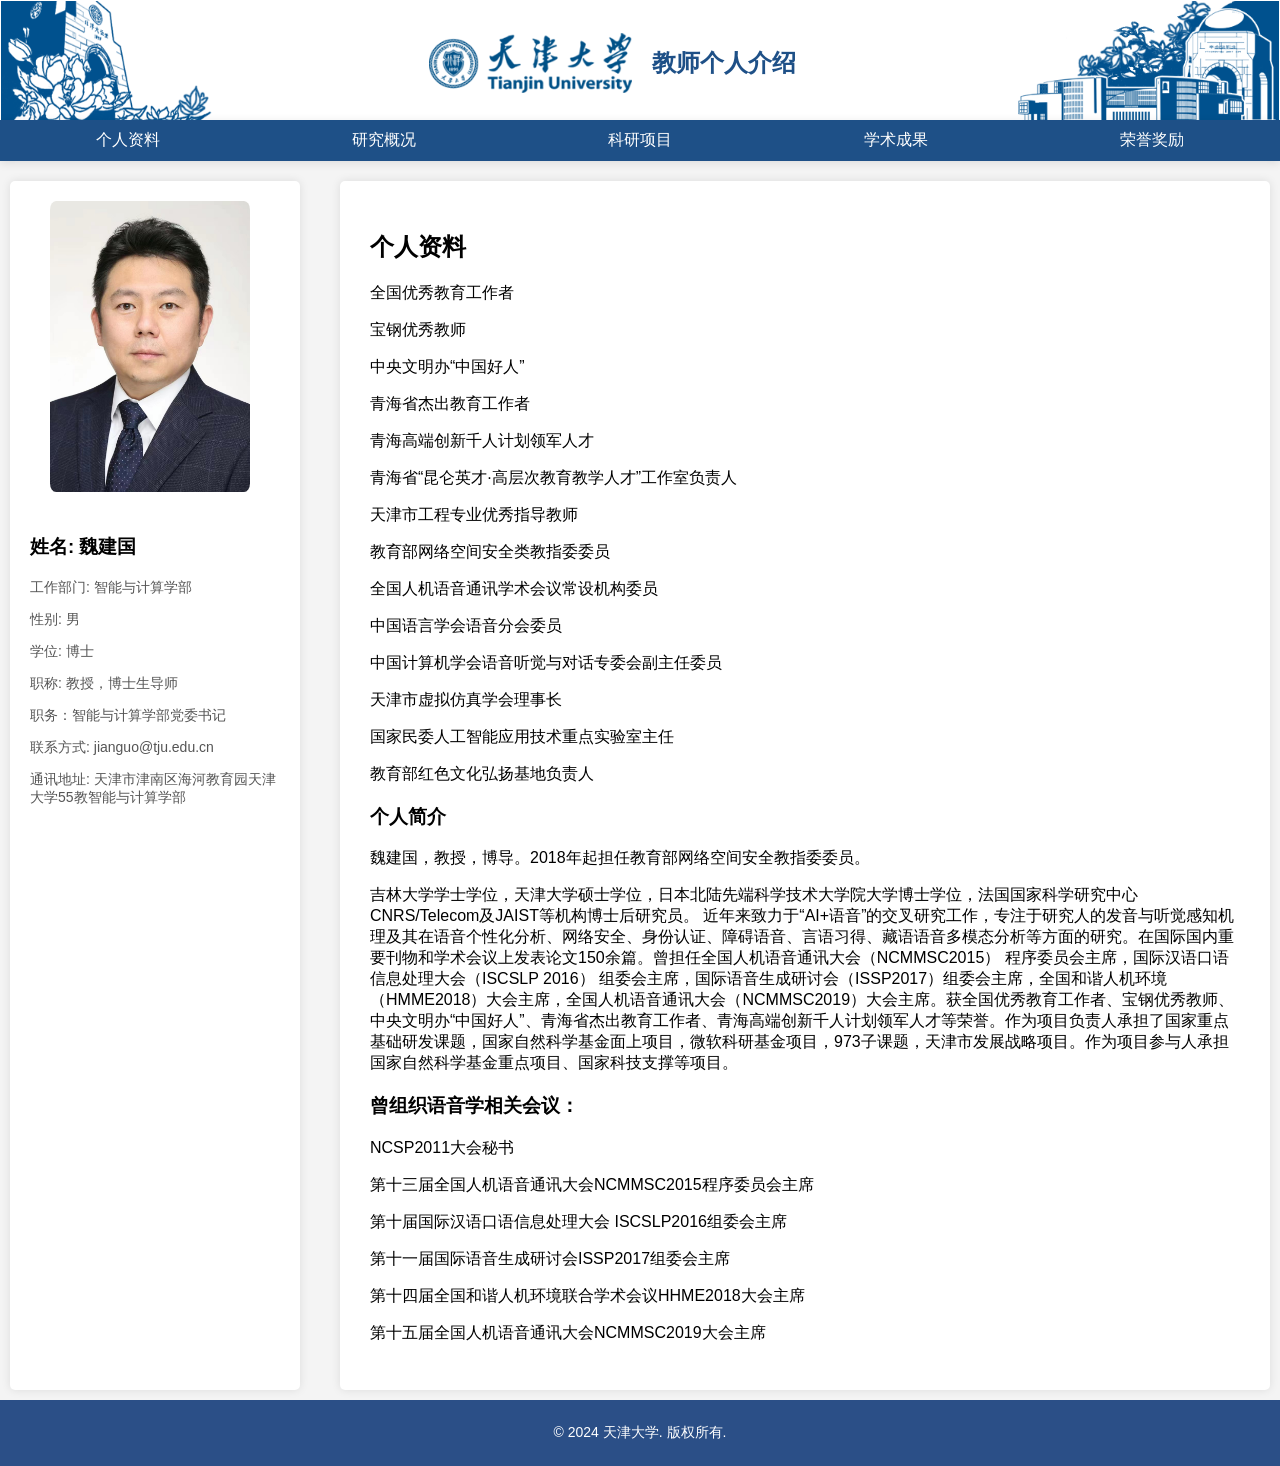
==== commit 7e5e1d5a: "Rename 0318.html to index.html" ====
--- a/index.html
+++ b/index.html
@@ -1,7 +1,7 @@
-<!-- 🌥️2025年7月2日🌧️-->
+<!-- 2026年3月18日🌥️-->
 <!-- 第10.3版本-->
 <!-- 更新内容：
-    1. 增加手势切换操作；
+    1. 内容更新；
 -->
 
 <!-- 🌧️2025年7月1日🌥️-->
@@ -9,7 +9,6 @@
 <!-- 更新内容：
     1. 使用本地jquery；
 -->
-
 
 <!-- ⛈️2025年6月30日-->
 <!-- 第10版本-->
@@ -34,9 +33,8 @@
     <title>🎓魏建国教授</title>
     <link rel="stylesheet" href="styles.css">
 
-    <!-- <script src="https://lf3-cdn-tos.bytecdntp.com/cdn/expire-1-M/jquery/3.5.0/jquery.min.js"></script> -->
+    <!-- <script src="https://lf3-cdn-tos.bytecdntp.com/cdn/expire-1-M/jquery/2.1.3/jquery.min.js"></script> -->
     <script src="jquery.min.js"></script>
-    <!-- <script src="https://apps.bdimg.com/libs/jquery/3.5.0/jquery.min.js"></script> -->
 </head>
 
 <body>
@@ -92,22 +90,26 @@
                     <h2>个人资料</h2>
 
                     <p>全国优秀教育工作者</p>
+                    <p>宝钢优秀教师</p>
                     <p>中央文明办“中国好人”</p>
                     <p>青海省杰出教育工作者</p>
+                    <p>青海高端创新千人计划领军人才</p>
+                    <p>青海省“昆仑英才·高层次教育教学人才”工作室负责人</p>
+                    <p>天津市工程专业优秀指导教师</p>
                     <p>教育部网络空间安全类教指委委员</p>
+                    <p>全国人机语音通讯学术会议常设机构委员</p>
                     <p>中国语言学会语音分会委员</p>
                     <p>中国计算机学会语音听觉与对话专委会副主任委员</p>
                     <p>天津市虚拟仿真学会理事长</p>
                     <p>国家民委人工智能应用技术重点实验室主任</p>
-                    <p>青海高端创新千人计划领军人才</p>
+                    <p>教育部红色文化弘扬基地负责人</p>
 
                     <h3>个人简介</h3>
                     魏建国，教授，博导。2018年起担任教育部网络空间安全教指委委员。
                     <p>吉林大学学士学位，天津大学硕士学位，日本北陆先端科学技术大学院大学博士学位，法国国家科学研究中心CNRS/Telecom及JAIST等机构博士后研究员。
                         近年来致力于“AI+语音”的交叉研究工作，专注于研究人的发音与听觉感知机理及其在语音个性化分析、网络安全、身份认证、障碍语音、言语习得、藏语语音多模态分析等方面的研究。在国际国内重要刊物和学术会议上发表论文150余篇。曾担任全国人机语音通讯大会（NCMMSC2015）
                         程序委员会主席，国际汉语口语信息处理大会（ISCSLP 2016）
-                        组委会主席，国际语音生成研讨会（ISSP2017）组委会主席，全国和谐人机环境（HMME2018）大会主席，全国人机语音通讯大会（NCMMSC2019）大会主席。2023年牵头及参与获得国家级教学成果奖二等奖3项，天津市教学成果特等奖三项，青海省教学成果二等奖1项。获中国技术市场协会“金桥奖”--突出项目贡献奖。作为项目负责人承担了国家重点基础研发课题，国家自然科学基金面上项目，微软科研基金项目，973子课题。作为项目参与人承担国家自然科学基金重点项目、国家科技支撑等项目。在国际国内重要刊物和学术会议上发表论文150余篇。
-
+                        组委会主席，国际语音生成研讨会（ISSP2017）组委会主席，全国和谐人机环境（HMME2018）大会主席，全国人机语音通讯大会（NCMMSC2019）大会主席。获全国优秀教育工作者、宝钢优秀教师、中央文明办“中国好人”、青海省杰出教育工作者、青海高端创新千人计划领军人才等荣誉。作为项目负责人承担了国家重点基础研发课题，国家自然科学基金面上项目，微软科研基金项目，973子课题，天津市发展战略项目。作为项目参与人承担国家自然科学基金重点项目、国家科技支撑等项目。
                     <h3>曾组织语音学相关会议：</h3>
                     <p>NCSP2011大会秘书</p>
                     <p>第十三届全国人机语音通讯大会NCMMSC2015程序委员会主席</p>
@@ -195,6 +197,9 @@
                 <div id="projects" class="module">
                     <h2>科研项目</h2>
 
+                    <p>• 天津市发展战略项目：任务引导得室内服务机器人感知与决策关键技术研究，主持</p>
+                    <p>• 国家重点研发计划课题：汉语发声与言语器官运动多模态数据获取与处理，主持</p>
+                    <p>• 国家重点研发计划课题：三维发声与言语器官建模和运动控制协同方法研究，主持</p>
                     <p>• 国家自然科学基金联合基金项目：面向远场并发声学事件的深度实时分离研究，主持</p>
                     <p>• 国家自然科学基金面上项目：基于自适应频率尺度变换的骨导鼾声识别关键技术研究，主持</p>
                     <p>• 国家自然科学基金面上项目：基于观测图像的发音器官运动合成研究，主持</p>
@@ -207,11 +212,69 @@
                 </div>
                 <div id="publications" class="module">
                     <h2>学术成果</h2>
-
+                    <div id="hidden-info" class="hidden-content">
+                        <p>🦉☘️网站由白国臣提供支持🍀</p>
+                    </div>
 
                     <h3>学术论文</h3>
                     <div class="papers-list">
                         <div class="paper-item">
+                            <p class="paper-title"> Ruiteng Zhang, Xiaohuan Chen, Wenhuan Lu, Xugang Lu, Junhai Xu, Jianguo Wei: 
+                                UDA-SD: Unsupervised domain adaptation based on self-distillation for cross-domain audio anti-spoofing. Appl. Soft Comput. 186: 114044 (2026)</p>
+                            <p class="paper-title"> Yixuan Zhang, Wenhuan Lu, Junhai Xu, Ruiteng Zhang, Jianguo Wei: 
+                                Exploiting optical flow guidance for motion-robust remote physiological measurements. Biomed. Signal Process. Control. 116: 109300 (2026)</p>
+                            <p class="paper-title"> Jianguo Wei, Ronghe Chu, Wenhuan Lu, Yibing Chen: 
+                                Effective contextual feature fusion and individualized information for automated sleep staging. Comput. Medical Imaging Graph. 127: 102678 (2026)</p>
+                            <p class="paper-title"> Yongzhe Jia, Yiming Lei, Yang Liu, Xin Wang, Dawei Xu, Xiangyu Ji, Jianguo Wei, Muhammad Tahir, Yurong Qian, Wushour Silamu: 
+                                Text-to-graph query using semantic subgraph retrieval. Knowl. Based Syst. 336: 115211 (2026)</p>
+                            <p class="paper-title"> Wenhao Yang, Jianguo Wei, Wenhuan Lu, Xinyue Song, Xianghu Yue: 
+                                Listening for "You": Enhancing Speech Image Retrieval via Target Speaker Extraction. IEEE Signal Process. Lett. 33: 201-205 (2026)</p>
+                            <p class="paper-title"> Jiu Yong, Jianguo Wei, Xiaomei Lei, Yangping Wang, Jianwu Dang, Wenhuan Lu: 
+                                Integrated registration and utility of mobile AR Human-Machine collaborative assembly in rail transit. Adv. Eng. Informatics 65: 103168 (2025)</p>
+                            <p class="paper-title"> Wenjun Ke, Yutian Liu, Xiaokang Yang, Jianguo Wei, Qingzhi Hou: 
+                                Align, enhance and read: Scene Tibetan text recognition with cross-sequence reasoning. Appl. Soft Comput. 169: 112548 (2025)</p>
+                            <p class="paper-title"> Ruiteng Zhang, Jianguo Wei, Xugang Lu, Yongwei Li, Wenhuan Lu, Lin Zhang, Junhai Xu: 
+                                An adaptation framework with unified embedding reconstruction for cross-corpus speech emotion recognition. Appl. Soft Comput. 174: 112948 (2025)</p>
+                            <p class="paper-title"> Kaimiao Hu, Jianguo Wei, Changming Sun, Jie Geng, Leyi Wei, Qi Dai, Ran Su: 
+                                Synergizing multimodal data and fingerprint space exploration for mechanism of action prediction. Bioinform. 41(6) (2025)</p>
+                            <p class="paper-title"> Ronghe Chu, Jianguo Wei, Wenhuan Lu, Yibing Chen: 
+                                Fine-grained respiratory event detection for SAHS screening. Biomed. Signal Process. Control. 101: 107147 (2025)</p>
+                            <p class="paper-title"> Kangle Yuan, Jianguo Wei, Wenhuan Lu: 
+                                Efficient dehazing network based on mix structure for single image with uneven haze distribution. Eng. Appl. Artif. Intell. 159: 111635 (2025)</p>
+                            <p class="paper-title"> Kuntharrgyal Khysru, Yangzom, Wenjie Tang, Jianguo Wei: 
+                                Research on speech synthesis technology based on Tibetan rhythmic features. Expert Syst. Appl. 277: 127181 (2025)</p>
+                            <p class="paper-title"> Jiu Yong, Jianguo Wei, Xiaomei Lei, Yangping Wang, Jianwu Dang, Wenhuan Lu: 
+                                Intervention and regulatory mechanism of multimodal fusion natural interactions on AR embodied cognition. Inf. Fusion 117: 102910 (2025)</p>
+                            <p class="paper-title"> Jian Jun Zeng, Han-Chieh Chao, Jianguo Wei: 
+                                Abnormal Behavior Detection Based on D-S Evidence Theory for Air-Ground-Integrated Vehicular Networks. IEEE Internet Things J. 12(9): 11347-11355 (2025)</p>
+                            <p class="paper-title"> Wenhao Yang, Jianguo Wei, Wenhuan Lu, Lei Li, Xugang Lu: 
+                                Robust Channel Learning for Large-Scale Radio Speaker Verification. IEEE J. Sel. Top. Signal Process. 19(1): 248-259 (2025)</p>
+                            <p class="paper-title"> Daipeng Zhang, Hongcheng Zhang, Wenhuan Lu, Wei Li, Jinghong Wang, Jianguo Wei: 
+                                Long-Range and Non-Stationary Encoding for Dysarthric Speech Data Augmentation. IEEE J. Sel. Top. Signal Process. 19(5): 767-782 (2025)</p>
+                            <p class="paper-title"> Xinlei Ma, Ruiteng Zhang, Jianguo Wei, Xugang Lu, Junhai Xu, Lin Zhang, Wenhuan Lu: 
+                                Self-distillation-based domain exploration for source speaker verification under spoofed speech from unknown voice conversion. Speech Commun. 167: 103153 (2025)</p>
+                            <p class="paper-title"> Ruiteng Zhang, Jianguo Wei, Xugang Lu, Lin Zhang, Di Jin, Junhai Xu, Wenhuan Lu: 
+                                SHDA: Sinkhorn Domain Attention for Cross-Domain Audio Anti-Spoofing. IEEE Trans. Inf. Forensics Secur. 20: 6474-6489 (2025)</p>
+                            <p class="paper-title"> Yuxuan Li, Jianguo Wei, Qiang Fang, Kele Xu, Ruiteng Zhang, Xugang Lu: 
+                                An Evaluation Framework for an Ultrasound Imaging-Based Articulatory Observation Instrument. IEEE Trans. Instrum. Meas. 74: 1-16 (2025)</p>
+                            <p class="paper-title"> Yixuan Zhang, Wenhuan Lu, Junhai Xu, Ruiteng Zhang, Jianguo Wei: 
+                                An Adaptive Knowledge Distillation Framework for Short-Form Remote Physiological Measurement. IEEE Trans. Instrum. Meas. 74: 1-15 (2025)</p>
+                            <p class="paper-title"> Kaimiao Hu, Yuan He, Jianguo Wei, Changming Sun, Jie Geng, Leyi Wei, Ran Su: 
+                                BFGTP: A BERT-Guided Two-Stage Molecular Representation Learning Framework for Toxicity Prediction. IEEE J. Biomed. Health Informatics 29(10): 6960-6970 (2025)</p>
+                            <p class="paper-title"> Zhizhi Yu, Chundong Liang, Xinglong Chang, Dongxiao He, Di Jin, Jianguo Wei: 
+                                Dynamic Neighborhood Modeling via Node-Subgraph Contrastive Learning for Graph-Based Fraud Detection. AAAI 2025: 13115-13123</p>
+                            <p class="paper-title"> Xiaohuan Chen, Wenhuan Lu, Ruiteng Zhang, Junhai Xu, Xugang Lu, Lin Zhang, Jianguo Wei: 
+                                Continual Unsupervised Domain Adaptation for Audio Deepfake Detection. ICASSP 2025: 1-5</p>
+                            <p class="paper-title"> Nian Li, Jianguo Wei: Neighborhood Attention Transformer with Progressive Channel Fusion for Speaker Verification. ICASSP 2025: 1-5</p>
+                            <p class="paper-title"> Wenhao Yang, Jianguo Wei, Wenhuan Lu, Lei Li: You Only Speak Once to See. ICASSP 2025: 1-5</p>
+                            <p class="paper-title"> Yiming Ding, Jianguo Wei: Weak Semantic-Guided Entropy Model for Image Compression. ICME 2025: 1-6</p>
+                            <p class="paper-title"> Xinyao Wang, Zhizhi Yu, Dongxiao He, Liang Yang, Jianguo Wei, Di Jin: 
+                                Attribute Association Driven Multi-Task Learning for Session-based Recommendation. IJCAI 2025: 3417-3425</p>
+                            <p class="paper-title"> Yiming Ding, Jianguo Wei: DNVC-FC: A Low-Latency Distributed Neural Video Codec for Resource-Constrained Multimedia Applications. ICMR 2025: 211-218</p>
+                            <p class="paper-title"> Di Jin, Cuiying Huo, Jiayi Shi, Dongxiao He, Jianguo Wei, Philip S. Yu: 
+                                LLGformer: Learnable Long-range Graph Transformer for Traffic Flow Prediction. WWW 2025: 2860-2871</p>
+                            <p class="paper-title"> Wenhuan Lu, Xinyue Song, Wenjun Ke, Zhizhi Yu, Wenhao Yang, Jianguo Wei: 
+                                Speech-to-See: End-to-End Speech-Driven Open-Set Object Detection. CoRR abs/2509.16670 (2025)</p>
                             <p class="paper-title"> Zhang R, Wei J, Lu X, et al. Unsupervised Adaptive Speaker
                                 Recognition by Coupling-Regularized Optimal Transport. IEEE/ACM Transactions on Audio,
                                 Speech, and Language Processing. 2024.</p>
@@ -570,7 +633,11 @@
                     <p>6. 魏建国; 党建武; 何宇清; 赵校霆; 陈栓, 便携式口腔运动状态检测仪 , 2016.10.27, 中国, CN201610958508.1 (专利)</p>
                     <p>7. 侯庆志; 黄春营; 韩爱红; 魏建国; 党建武, 一种分析含截留气团管道瞬变流的 无网格粒子方法 , 2016.09.21, 中国, CN201610838421.0 (专利)</p>
                     <p>8. 路文焕; 魏建国; 李建; 方强; 侯庆志, 音频信号篡改检测与恢复的数字水印算法 , 2016.10.27, 中国, CN201610955253.3 (专利)</p>
-
+                    <p>9. 魏建国; 张琳; 张瑞腾, 基于高低频动静特征的声纹识别方法 , 2023.09.15, 中国, ZL201911137708.0 (专利)</p>
+                    <p>10. 魏建国; 李聿轩; 何宇清; 方强, 基于超声与磁共振成像的语音合成系统和方法 , 2023.07.04, 中国, ZL201910276505.3 (专利)</p>
+                    <p>11. 魏建国; 何铭; 徐君海, 基于深层时延神经网络的藏语卫藏方言口语识别方法 , 2023.03.17, 中国, ZL202110183564.3 (专利)</p>
+                    <p>12. 魏建国; 杨家豪; 路文焕; 裴连军; 付金栋; 朱咏梅; 刘焕志; 倪景宽; 赵莹莹; 李政, 基于稀疏自注意力机制的端到端语音识别方法及系统 , 2022.08.23, 中国, ZL202210694730.0 (专利)</p>
+        
                     <h3>最佳学生论文奖</h3>
                     <p class="paper-title">1. HongLiu; JianguoWei; WenhuanLu; QiangFang; LiangMa; Jianwu Dang,
                         Morphological Normalization of Vowels for Mandarin and Japanese,
@@ -585,6 +652,13 @@
                     <h2>荣誉奖励</h2>
                     <div class="timeline">
                         <div class="year">
+                            <span>2025年</span>
+                            <p>•2025年 第五届全国高校教师教学创新大赛天津赛区二等奖（主讲教师） </p>
+                            <p>•2025年 软件工程专业课程建设论坛一等奖 </p>
+                            <span>2024年</span>
+                            <p>•2024年 全国优秀教育工作者 </p>
+                            <p>•2024年 宝钢优秀教师 </p>
+                            <p>•2024年 青海省“昆仑英才·高层次教育教学人才”工作室（负责人） </p>
                             <span>2023年</span>
                             <p>•2023年 国家级（研究生）教学成果二等奖（排名第一）</p>
                             <p>•2023年 国家级（研究生）教学成果二等奖（排名第二）</p>
@@ -617,11 +691,8 @@
     <script src="scripts.js"></script>
 </body>
 <footer class="footer">
-    <p>&copy; 2025 天津大学. 版权所有.</p>
-    <p>页面设计:白国臣</p>
-    <p>地址：天津市南开区卫津路92号 天津大学</p>
-
+    <p>&copy; 2024 天津大学. 版权所有.</p>
 </footer>
 
 
-</html>+</html>
